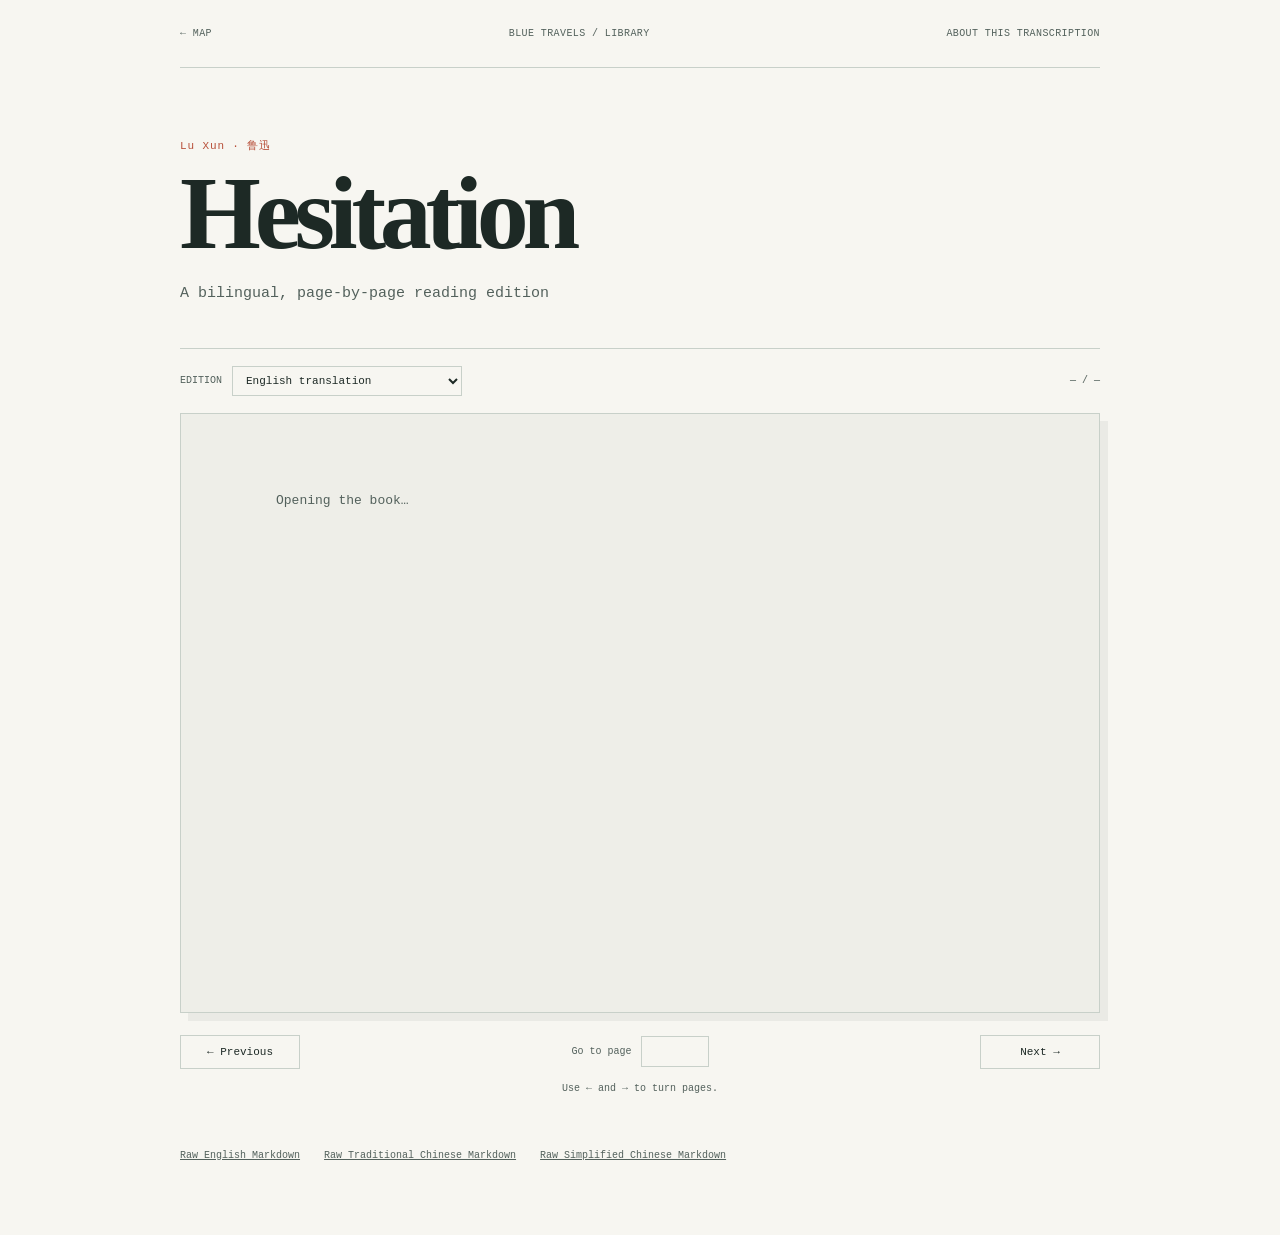
==== extracted-book/index.html @ 6bb17182 "cxzb" ====
<!doctype html>
<html lang="en">
  <head>
    <meta charset="UTF-8" />
    <meta name="viewport" content="width=device-width, initial-scale=1.0" />
    <meta name="description" content="Hesitation by Lu Xun — page-by-page English and Chinese editions." />
    <title>Hesitation — Blue Travels Library</title>
    <link rel="stylesheet" href="reader.css" />
  </head>
  <body>
    <main class="reader-shell">
      <header class="reader-header">
        <a class="back-link" href="../">← map</a>
        <span class="library-label">Blue Travels / Library</span>
        <a class="source-link" href="README.md">about this transcription</a>
      </header>

      <section class="book-intro" aria-labelledby="book-title">
        <p class="eyebrow">Lu Xun · 鲁迅</p>
        <h1 id="book-title">Hesitation</h1>
        <p class="book-subtitle">A bilingual, page-by-page reading edition</p>
      </section>

      <section class="reader" aria-label="Book reader">
        <div class="reader-toolbar">
          <label class="edition-picker">
            <span>Edition</span>
            <select id="edition-select">
              <option value="english">English translation</option>
              <option value="traditional">繁體中文 · Traditional Chinese</option>
              <option value="simplified">简体中文 · Simplified Chinese</option>
            </select>
          </label>
          <div class="page-status" aria-live="polite"><span id="page-current">—</span> / <span id="page-total">—</span></div>
        </div>

        <article class="book-page" id="book-page" aria-live="polite">
          <div class="loading">Opening the book…</div>
        </article>

        <nav class="page-nav" aria-label="Book pages">
          <button id="previous-page" type="button">← Previous</button>
          <label class="page-jump">
            <span>Go to page</span>
            <input id="page-input" type="number" min="1" inputmode="numeric" />
          </label>
          <button id="next-page" type="button">Next →</button>
        </nav>
        <p class="keyboard-hint">Use ← and → to turn pages.</p>
      </section>

      <footer class="reader-footer">
        <a href="english.md">Raw English Markdown</a>
        <a href="chinese-traditional.md">Raw Traditional Chinese Markdown</a>
        <a href="chinese-simplified.md">Raw Simplified Chinese Markdown</a>
      </footer>
    </main>
    <script src="reader.js"></script>
  </body>
</html>
---- extracted-book/reader.css ----
:root {
  --reader-paper: #f7f6f1;
  --reader-panel: #eeeee8;
  --reader-ink: #1d2925;
  --reader-muted: #53615c;
  --reader-line: #c8d0c9;
  --reader-accent: #b74f39;
  --reader-serif: Georgia, "Times New Roman", serif;
  --reader-mono: "DM Mono", ui-monospace, SFMono-Regular, Menlo, monospace;
}

* { box-sizing: border-box; }
html { background: var(--reader-paper); scroll-behavior: smooth; }
body { margin: 0; color: var(--reader-ink); background: var(--reader-paper); font-family: var(--reader-serif); }
a { color: inherit; }
button, select, input { font: inherit; }
button { color: var(--reader-ink); background: transparent; border: 1px solid var(--reader-line); cursor: pointer; }
button:hover, button:focus-visible, a:hover, a:focus-visible { color: var(--reader-accent); }
button:disabled { color: #89948e; cursor: not-allowed; }

.reader-shell { width: min(100% - 40px, 920px); margin: auto; }
.reader-header { min-height: 68px; display: flex; align-items: center; justify-content: space-between; gap: 20px; border-bottom: 1px solid var(--reader-line); color: var(--reader-muted); font: 10px var(--reader-mono); letter-spacing: .04em; text-transform: uppercase; }
.back-link, .source-link { text-decoration: none; }
.book-intro { padding: 70px 0 42px; }
.eyebrow { margin: 0 0 13px; color: var(--reader-accent); font: 11px var(--reader-mono); letter-spacing: .08em; }
h1 { margin: 0; color: var(--reader-ink); font: 600 clamp(52px, 10vw, 104px)/.9 var(--reader-serif); letter-spacing: -.06em; }
.book-subtitle { margin: 22px 0 0; color: var(--reader-muted); font: 15px/1.6 var(--reader-mono); }
.reader { border-top: 1px solid var(--reader-line); }
.reader-toolbar { display: flex; align-items: center; justify-content: space-between; gap: 20px; padding: 17px 0; color: var(--reader-muted); font: 10px var(--reader-mono); text-transform: uppercase; }
.edition-picker { display: flex; align-items: center; gap: 10px; }
.edition-picker select { max-width: 320px; padding: 7px 9px; color: var(--reader-ink); background: var(--reader-paper); border: 1px solid var(--reader-line); font-size: 11px; text-transform: none; }
.page-status { white-space: nowrap; }
.book-page { min-height: 600px; padding: clamp(34px, 7vw, 76px) clamp(24px, 8vw, 95px); background: var(--reader-panel); border: 1px solid var(--reader-line); box-shadow: 8px 8px 0 rgba(29, 41, 37, .06); }
.page-heading { margin: 0 0 34px; color: var(--reader-accent); font: 10px var(--reader-mono); letter-spacing: .08em; text-transform: uppercase; }
.page-text { color: var(--reader-ink); font-size: clamp(17px, 2vw, 20px); line-height: 1.86; white-space: pre-wrap; overflow-wrap: anywhere; }
.page-text p { margin: 0 0 1.2em; }
.page-text p:last-child { margin-bottom: 0; }
.loading, .error { color: var(--reader-muted); font: 13px/1.7 var(--reader-mono); }
.error { color: var(--reader-accent); }
.page-nav { display: flex; align-items: center; justify-content: space-between; gap: 14px; padding: 22px 0 0; }
.page-nav button { min-width: 120px; padding: 10px 12px; font: 11px var(--reader-mono); }
.page-jump { display: flex; align-items: center; gap: 9px; color: var(--reader-muted); font: 10px var(--reader-mono); }
.page-jump input { width: 68px; padding: 9px 8px; color: var(--reader-ink); background: var(--reader-paper); border: 1px solid var(--reader-line); text-align: center; }
.keyboard-hint { margin: 14px 0 0; color: var(--reader-muted); font: 10px var(--reader-mono); text-align: center; }
.reader-footer { display: flex; flex-wrap: wrap; gap: 12px 24px; padding: 54px 0 70px; color: var(--reader-muted); font: 10px/1.5 var(--reader-mono); }

@media (max-width: 620px) {
  .reader-shell { width: min(100% - 28px, 920px); }
  .reader-header { min-height: 58px; font-size: 8px; }
  .source-link { max-width: 120px; text-align: right; }
  .book-intro { padding: 52px 0 34px; }
  .reader-toolbar { align-items: flex-start; flex-direction: column; gap: 12px; }
  .edition-picker { width: 100%; align-items: flex-start; flex-direction: column; gap: 6px; }
  .edition-picker select { width: 100%; max-width: none; }
  .book-page { min-height: 520px; padding: 28px 21px; box-shadow: 5px 5px 0 rgba(29, 41, 37, .06); }
  .page-text { font-size: 17px; line-height: 1.8; }
  .page-nav button { min-width: 0; padding: 10px 9px; }
  .page-jump { flex-direction: column; gap: 5px; }
}
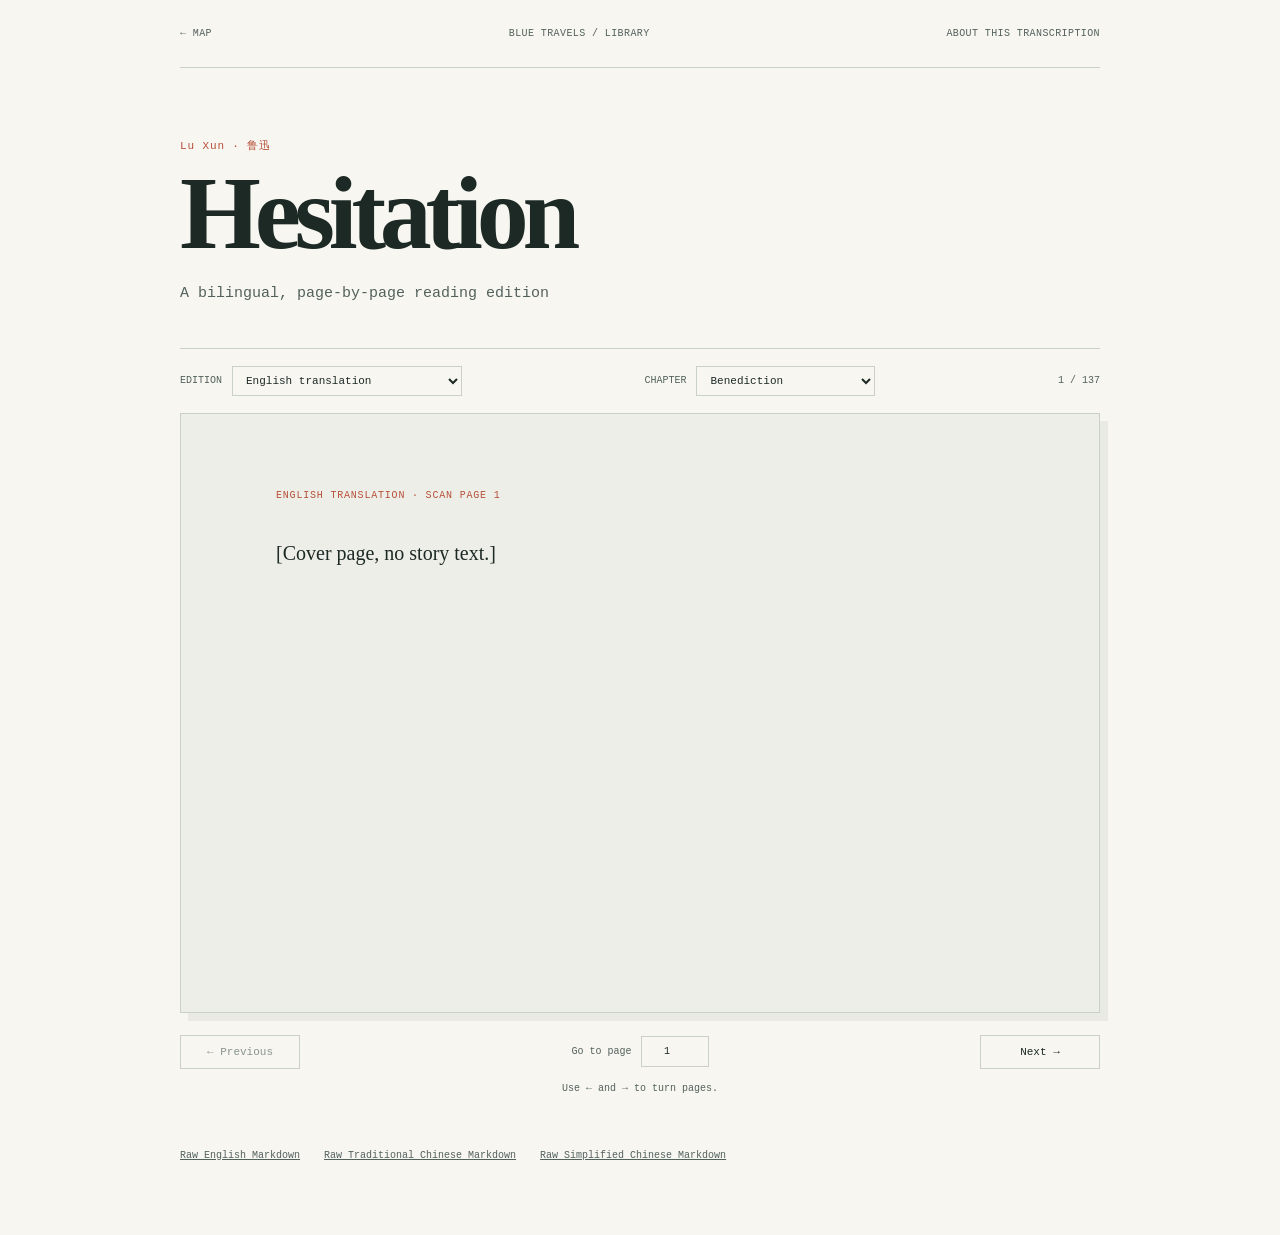
==== commit b31fbc2d: "more songs uploaded, stuff fixed vaguely" ====
--- a/extracted-book/index.html
+++ b/extracted-book/index.html
@@ -31,6 +31,10 @@
               <option value="simplified">简体中文 · Simplified Chinese</option>
             </select>
           </label>
+          <label class="chapter-picker">
+            <span>Chapter</span>
+            <select id="chapter-select" aria-label="Jump to chapter"></select>
+          </label>
           <div class="page-status" aria-live="polite"><span id="page-current">—</span> / <span id="page-total">—</span></div>
         </div>
 
--- a/extracted-book/reader.css
+++ b/extracted-book/reader.css
@@ -27,8 +27,8 @@
 .book-subtitle { margin: 22px 0 0; color: var(--reader-muted); font: 15px/1.6 var(--reader-mono); }
 .reader { border-top: 1px solid var(--reader-line); }
 .reader-toolbar { display: flex; align-items: center; justify-content: space-between; gap: 20px; padding: 17px 0; color: var(--reader-muted); font: 10px var(--reader-mono); text-transform: uppercase; }
-.edition-picker { display: flex; align-items: center; gap: 10px; }
-.edition-picker select { max-width: 320px; padding: 7px 9px; color: var(--reader-ink); background: var(--reader-paper); border: 1px solid var(--reader-line); font-size: 11px; text-transform: none; }
+.edition-picker, .chapter-picker { display: flex; align-items: center; gap: 10px; }
+.edition-picker select, .chapter-picker select { max-width: 320px; padding: 7px 9px; color: var(--reader-ink); background: var(--reader-paper); border: 1px solid var(--reader-line); font-size: 11px; text-transform: none; }
 .page-status { white-space: nowrap; }
 .book-page { min-height: 600px; padding: clamp(34px, 7vw, 76px) clamp(24px, 8vw, 95px); background: var(--reader-panel); border: 1px solid var(--reader-line); box-shadow: 8px 8px 0 rgba(29, 41, 37, .06); }
 .page-heading { margin: 0 0 34px; color: var(--reader-accent); font: 10px var(--reader-mono); letter-spacing: .08em; text-transform: uppercase; }
@@ -50,8 +50,8 @@
   .source-link { max-width: 120px; text-align: right; }
   .book-intro { padding: 52px 0 34px; }
   .reader-toolbar { align-items: flex-start; flex-direction: column; gap: 12px; }
-  .edition-picker { width: 100%; align-items: flex-start; flex-direction: column; gap: 6px; }
-  .edition-picker select { width: 100%; max-width: none; }
+  .edition-picker, .chapter-picker { width: 100%; align-items: flex-start; flex-direction: column; gap: 6px; }
+  .edition-picker select, .chapter-picker select { width: 100%; max-width: none; }
   .book-page { min-height: 520px; padding: 28px 21px; box-shadow: 5px 5px 0 rgba(29, 41, 37, .06); }
   .page-text { font-size: 17px; line-height: 1.8; }
   .page-nav button { min-width: 0; padding: 10px 9px; }
